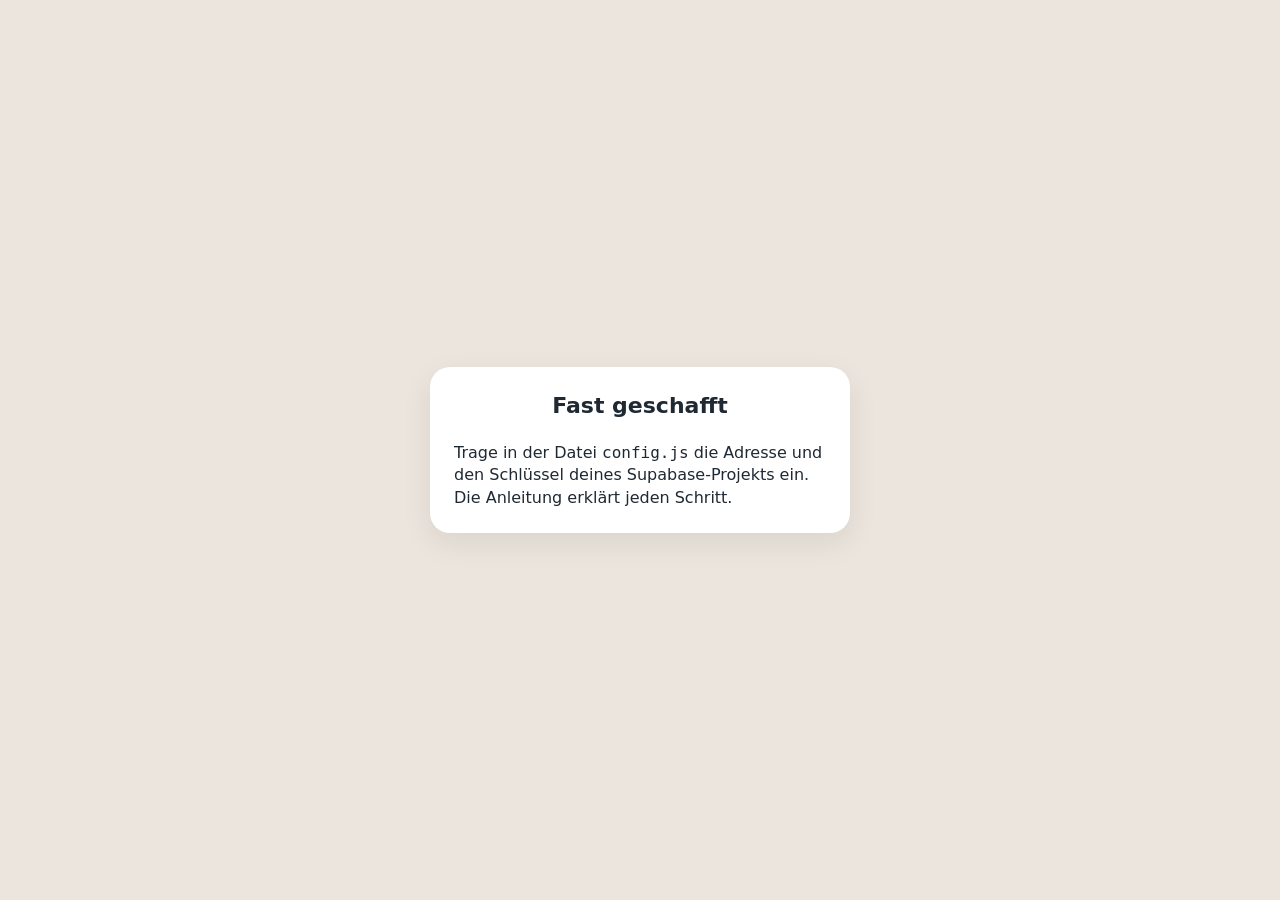
==== Outputs/familienchat/app/index.html @ e7c3db08 "Familienchat: privater, verschlüsselter Chat als Web-App (PWA) - Web-App für iPhone und Android, ins" ====
<!doctype html>
<html lang="de">
<head>
  <meta charset="utf-8">
  <meta name="viewport" content="width=device-width, initial-scale=1, viewport-fit=cover, interactive-widget=resizes-content">
  <title>Familienchat</title>
  <meta name="theme-color" content="#0f766e">
  <meta name="mobile-web-app-capable" content="yes">
  <meta name="apple-mobile-web-app-capable" content="yes">
  <meta name="apple-mobile-web-app-status-bar-style" content="default">
  <meta name="apple-mobile-web-app-title" content="Familienchat">
  <link rel="manifest" href="manifest.webmanifest">
  <link rel="icon" href="icons/icon-192.png">
  <link rel="apple-touch-icon" href="icons/apple-touch-icon.png">
  <link rel="stylesheet" href="styles.css">
  <script type="module" src="app.js"></script>
</head>
<body>

<!-- Ladeanzeige -->
<section id="screen-loading" class="screen center">
  <img src="icons/icon-192.png" alt="" class="logo">
  <p class="muted">Wird geladen …</p>
</section>

<!-- config.js ist noch nicht ausgefüllt -->
<section id="screen-config" class="screen center" hidden>
  <div class="card">
    <h1>Fast geschafft</h1>
    <p>Trage in der Datei <code>config.js</code> die Adresse und den Schlüssel deines Supabase-Projekts ein. Die Anleitung erklärt jeden Schritt.</p>
  </div>
</section>

<!-- iPhone: zuerst auf den Home-Bildschirm -->
<section id="screen-ios" class="screen center" hidden>
  <div class="card">
    <img src="icons/icon-192.png" alt="" class="logo">
    <h1>Zuerst auf den Home-Bildschirm</h1>
    <p>Auf dem iPhone funktionieren Benachrichtigungen und der Schlüssel nur in der installierten App.</p>
    <ol class="steps">
      <li>Tippe unten auf das <b>Teilen-Symbol</b> <span class="icon-inline">⬆︎</span></li>
      <li>Wähle <b>«Zum Home-Bildschirm»</b></li>
      <li>Öffne die App über das neue Symbol auf dem Home-Bildschirm</li>
    </ol>
    <button class="link" id="ios-continue">Trotzdem im Browser weiter</button>
  </div>
</section>

<!-- Anmelden / Registrieren -->
<section id="screen-auth" class="screen center" hidden>
  <div class="card">
    <img src="icons/icon-192.png" alt="" class="logo">
    <h1 class="app-name">Familienchat</h1>
    <div class="tabs" role="tablist">
      <button role="tab" data-tab="login" class="active">Anmelden</button>
      <button role="tab" data-tab="register">Neu mit Einladung</button>
    </div>

    <form id="form-login" class="tab-panel" data-panel="login">
      <label>E-Mail <input name="email" type="email" autocomplete="username" required></label>
      <label>Passwort <input name="password" type="password" autocomplete="current-password" required></label>
      <button class="primary" type="submit">Anmelden</button>
      <button class="link" type="button" id="btn-forgot">Passwort vergessen?</button>
    </form>

    <form id="form-register" class="tab-panel" data-panel="register" hidden>
      <label>Einladungscode <input name="code" autocomplete="off" autocapitalize="characters" placeholder="ABCDE-12345" required></label>
      <label>Dein Name im Chat <input name="name" maxlength="40" autocomplete="given-name" required></label>
      <label>E-Mail <input name="email" type="email" autocomplete="username" required></label>
      <label>Passwort <input name="password" type="password" autocomplete="new-password" minlength="8" required></label>
      <button class="primary" type="submit">Konto erstellen</button>
    </form>
    <p class="error" data-error></p>
    <p class="info" data-info></p>
  </div>
</section>

<!-- Neues Passwort nach Link aus E-Mail -->
<section id="screen-newpw" class="screen center" hidden>
  <form class="card" id="form-newpw">
    <h1>Neues Passwort</h1>
    <label>Neues Passwort <input name="password" type="password" autocomplete="new-password" minlength="8" required></label>
    <button class="primary" type="submit">Speichern</button>
    <p class="error" data-error></p>
  </form>
</section>

<!-- Angemeldet, aber noch kein Mitglied -->
<section id="screen-join" class="screen center" hidden>
  <form class="card" id="form-join">
    <h1>Einladung einlösen</h1>
    <p>Du bist angemeldet. Gib jetzt deinen Einladungscode ein.</p>
    <label>Einladungscode <input name="code" autocomplete="off" autocapitalize="characters" placeholder="ABCDE-12345" required></label>
    <label>Dein Name im Chat <input name="name" maxlength="40" required></label>
    <button class="primary" type="submit">Beitreten</button>
    <button class="link" type="button" data-logout>Abmelden</button>
    <p class="error" data-error></p>
  </form>
</section>

<!-- Mitglied, aber auf diesem Gerät fehlt der Schlüssel -->
<section id="screen-key" class="screen center" hidden>
  <div class="card">
    <h1>Schlüssel fehlt</h1>
    <p>Auf diesem Gerät ist dein persönlicher Schlüssel nicht gespeichert. Ohne ihn lassen sich die Nachrichten nicht lesen.</p>

    <form id="form-restore" class="box">
      <h2>Aus Sicherung wiederherstellen</h2>
      <label>Schlüsseldatei <input name="file" type="file" accept=".json,application/json" required></label>
      <label>Passwort der Sicherung <input name="password" type="password" required></label>
      <button class="primary" type="submit">Wiederherstellen</button>
    </form>

    <div class="box">
      <h2>Neuen Schlüssel erstellen</h2>
      <p class="muted">Alte Nachrichten kannst du danach nicht mehr lesen. Neue Nachrichten funktionieren normal.</p>
      <button id="btn-newkey">Neuen Schlüssel erstellen</button>
    </div>
    <button class="link" type="button" data-logout>Abmelden</button>
    <p class="error" data-error></p>
  </div>
</section>

<!-- Der Chat -->
<section id="screen-chat" class="screen chat" hidden>
  <header class="chat-header">
    <img src="icons/icon-192.png" alt="" class="avatar">
    <div class="chat-title">
      <strong class="app-name">Familienchat</strong>
      <span id="chat-sub" class="muted small"></span>
    </div>
    <button id="btn-menu" class="icon-btn" aria-label="Einstellungen">⋮</button>
  </header>

  <div id="push-banner" class="banner" hidden>
    <span>🔔 Benachrichtigungen einschalten?</span>
    <button id="btn-push-banner" class="small-btn">Einschalten</button>
    <button id="btn-push-dismiss" class="icon-btn" aria-label="Ausblenden">✕</button>
  </div>

  <main id="messages" class="messages" aria-live="polite">
    <button id="btn-older" class="older" hidden>Ältere Nachrichten laden</button>
    <div id="msg-list"></div>
  </main>

  <div id="recorder" class="recorder" hidden>
    <span class="rec-dot"></span>
    <span id="rec-time">0:00</span>
    <span class="muted small grow">Sprachnachricht wird aufgenommen</span>
    <button id="btn-rec-cancel" class="small-btn ghost">Verwerfen</button>
    <button id="btn-rec-send" class="small-btn">Senden</button>
  </div>

  <form id="composer" class="composer">
    <label class="icon-btn attach" aria-label="Bild senden">
      📎<input id="file-image" type="file" accept="image/*" hidden>
    </label>
    <textarea id="input-text" rows="1" placeholder="Nachricht" autocomplete="off"></textarea>
    <button id="btn-mic" type="button" class="round-btn" aria-label="Sprachnachricht aufnehmen">🎤</button>
    <button id="btn-send" type="submit" class="round-btn" aria-label="Senden" hidden>➤</button>
  </form>
</section>

<!-- Einstellungen -->
<dialog id="settings">
  <div class="sheet">
    <header class="sheet-head">
      <h2>Einstellungen</h2>
      <button class="icon-btn" data-close aria-label="Schliessen">✕</button>
    </header>

    <section class="box">
      <h3>Benachrichtigungen</h3>
      <p id="push-status" class="muted small"></p>
      <button id="btn-push">Auf diesem Gerät einschalten</button>
    </section>

    <section class="box">
      <h3>Mitglieder</h3>
      <ul id="member-list" class="member-list"></ul>
      <p class="muted small">Die Sicherheitsnummer muss auf allen Geräten gleich aussehen. Vergleicht sie einmal persönlich. Dann weisst du, dass niemand dazwischen mitliest.</p>
    </section>

    <section class="box">
      <h3>Mein Name</h3>
      <form id="form-name" class="row">
        <input name="name" maxlength="40" required>
        <button type="submit">Speichern</button>
      </form>
    </section>

    <section class="box" id="invite-box" hidden>
      <h3>Jemanden einladen</h3>
      <label class="check"><input type="checkbox" id="invite-admin"> darf selbst auch einladen (Admin)</label>
      <button id="btn-invite" class="primary">Einladungscode erstellen</button>
      <div id="invite-result" class="invite-result" hidden>
        <code id="invite-code"></code>
        <button id="btn-invite-share">Teilen</button>
      </div>
      <ul id="invite-list" class="invite-list"></ul>
    </section>

    <section class="box">
      <h3>Schlüssel sichern</h3>
      <p class="muted small">Speichere deinen Schlüssel mit einem Passwort. Bei einem neuen Handy kannst du damit alle alten Nachrichten wieder lesen.</p>
      <form id="form-backup">
        <input name="pw1" type="password" placeholder="Passwort (mind. 8 Zeichen)" minlength="8" autocomplete="new-password" required>
        <input name="pw2" type="password" placeholder="Passwort wiederholen" minlength="8" autocomplete="new-password" required>
        <button type="submit">Sicherung herunterladen</button>
      </form>
    </section>

    <section class="box">
      <button data-logout class="danger">Abmelden</button>
    </section>
    <p class="error" data-error></p>
  </div>
</dialog>

<!-- Bild in gross -->
<dialog id="viewer" class="viewer">
  <img alt="">
  <button class="icon-btn" data-close aria-label="Schliessen">✕</button>
</dialog>

<div id="toast" class="toast" hidden></div>
</body>
</html>
---- Outputs/familienchat/app/styles.css ----
:root {
  --brand: #0f766e;
  --brand-ink: #ffffff;
  --bg: #ece5dd;
  --surface: #ffffff;
  --ink: #1f2933;
  --muted: #6b7280;
  --line: #e5e7eb;
  --mine: #d9fdd3;
  --theirs: #ffffff;
  --read: #0ea5e9;
  --danger: #b91c1c;
  --radius: 14px;
  --safe-top: env(safe-area-inset-top, 0px);
  --safe-bottom: env(safe-area-inset-bottom, 0px);
  color-scheme: light dark;
}

@media (prefers-color-scheme: dark) {
  :root {
    --brand: #14b8a6;
    --brand-ink: #042f2e;
    --bg: #0b141a;
    --surface: #1f2c34;
    --ink: #e9edef;
    --muted: #8696a0;
    --line: #2a3942;
    --mine: #005c4b;
    --theirs: #1f2c34;
    --read: #53bdeb;
    --danger: #f87171;
  }
}

* { box-sizing: border-box; }
[hidden] { display: none !important; }

html, body {
  margin: 0;
  height: 100%;
  background: var(--bg);
  color: var(--ink);
  font: 16px/1.4 system-ui, -apple-system, "Segoe UI", Roboto, sans-serif;
  -webkit-text-size-adjust: 100%;
  overscroll-behavior: none;
}

button, input, textarea { font: inherit; color: inherit; }

button {
  border: 0;
  border-radius: 10px;
  padding: 10px 14px;
  background: var(--line);
  cursor: pointer;
}
button:disabled { opacity: .6; }
button.primary { background: var(--brand); color: var(--brand-ink); font-weight: 600; }
button.danger { background: transparent; color: var(--danger); border: 1px solid var(--danger); width: 100%; }
button.link { background: none; color: var(--brand); padding: 6px; text-decoration: underline; }

input:not([type=checkbox]):not([type=file]), textarea {
  width: 100%;
  padding: 11px 12px;
  border: 1px solid var(--line);
  border-radius: 10px;
  background: var(--surface);
  outline: none;
}
input:focus, textarea:focus { border-color: var(--brand); }

label { display: grid; gap: 4px; font-size: 14px; color: var(--muted); }
label.check { display: flex; align-items: center; gap: 8px; color: var(--ink); }

h1 { font-size: 22px; margin: 0 0 8px; }
h2 { font-size: 18px; margin: 0 0 8px; }
h3 { font-size: 15px; margin: 0 0 8px; }
code { font-family: ui-monospace, SFMono-Regular, Menlo, monospace; }

.muted { color: var(--muted); }
.small { font-size: 13px; }
.grow { flex: 1; }
.error { color: var(--danger); min-height: 1em; margin: 8px 0 0; }
.error:empty, .info:empty { display: none; }
.info { color: var(--brand); }

/* ── Einstiegs-Bildschirme ── */

.screen { height: var(--app-h, 100dvh); }
.screen.center {
  display: grid;
  place-items: center;
  padding: calc(16px + var(--safe-top)) 16px calc(16px + var(--safe-bottom));
  overflow-y: auto;
}
.card {
  width: 100%;
  max-width: 420px;
  background: var(--surface);
  border-radius: 20px;
  padding: 24px;
  box-shadow: 0 10px 30px rgb(0 0 0 / .08);
  display: grid;
  gap: 12px;
}
.card > p { margin: 0; }
.logo { width: 72px; height: 72px; border-radius: 18px; justify-self: center; }
.card h1 { text-align: center; }
.steps { margin: 0; padding-left: 22px; display: grid; gap: 6px; }
.icon-inline { display: inline-block; border: 1px solid var(--line); border-radius: 6px; padding: 0 5px; }

.tabs { display: grid; grid-template-columns: 1fr 1fr; background: var(--bg); border-radius: 12px; padding: 4px; }
.tabs button { background: none; padding: 8px; font-size: 14px; }
.tabs button.active { background: var(--surface); font-weight: 600; box-shadow: 0 1px 3px rgb(0 0 0 / .1); }
.tab-panel { display: grid; gap: 12px; }

.box { display: grid; gap: 10px; border: 1px solid var(--line); border-radius: var(--radius); padding: 14px; }
.box p { margin: 0; }

/* ── Chat ── */

.chat { display: flex; flex-direction: column; }

.chat-header {
  display: flex;
  align-items: center;
  gap: 10px;
  padding: calc(8px + var(--safe-top)) 8px 8px 12px;
  background: var(--brand);
  color: var(--brand-ink);
}
.avatar { width: 38px; height: 38px; border-radius: 50%; }
.chat-title { flex: 1; display: grid; min-width: 0; }
.chat-title .muted { color: inherit; opacity: .8; white-space: nowrap; overflow: hidden; text-overflow: ellipsis; }

.icon-btn { background: none; font-size: 20px; padding: 8px 12px; line-height: 1; cursor: pointer; }
.chat-header .icon-btn { color: inherit; font-size: 24px; }

.banner {
  display: flex;
  align-items: center;
  gap: 8px;
  padding: 8px 8px 8px 14px;
  background: var(--surface);
  border-bottom: 1px solid var(--line);
  font-size: 14px;
}
.banner span { flex: 1; }
.small-btn { padding: 6px 12px; font-size: 14px; background: var(--brand); color: var(--brand-ink); }
.small-btn.ghost { background: transparent; color: var(--muted); }

.messages {
  flex: 1;
  overflow-y: auto;
  padding: 8px 10px 12px;
  -webkit-overflow-scrolling: touch;
}
.older { display: block; margin: 4px auto 10px; font-size: 13px; background: var(--surface); }

.msg { display: flex; flex-direction: column; align-items: flex-start; margin-top: 2px; }
.msg.first { margin-top: 8px; }
.msg.mine { align-items: flex-end; }

.msg.day-start::before {
  content: attr(data-day);
  align-self: center;
  margin: 14px 0 8px;
  padding: 4px 12px;
  border-radius: 8px;
  background: var(--surface);
  color: var(--muted);
  font-size: 12.5px;
  box-shadow: 0 1px 1px rgb(0 0 0 / .06);
}

.bubble {
  max-width: min(80%, 520px);
  background: var(--theirs);
  border-radius: 12px;
  padding: 6px 9px 4px;
  box-shadow: 0 1px 1px rgb(0 0 0 / .08);
  overflow-wrap: anywhere;
}
.mine .bubble { background: var(--mine); }
.msg.first:not(.mine) .bubble { border-top-left-radius: 4px; }
.msg.first.mine .bubble { border-top-right-radius: 4px; }

.sender { display: none; font-size: 13px; font-weight: 600; color: var(--brand); margin-bottom: 2px; }
.group .msg.first:not(.mine) .sender { display: block; }

.content { white-space: pre-wrap; }
.content a { color: var(--read); }
.content.locked { color: var(--muted); font-style: italic; font-size: 14px; }
.bubble.emoji { background: none; box-shadow: none; }
.bubble.emoji .content { font-size: 44px; line-height: 1.15; }

.photo {
  display: block;
  width: 260px;
  max-width: 100%;
  max-height: 360px;
  object-fit: cover;
  border-radius: 8px;
  background: var(--line);
  cursor: zoom-in;
}
audio { display: block; width: 240px; max-width: 100%; height: 40px; }

.meta { font-size: 11.5px; color: var(--muted); text-align: right; margin-top: 1px; white-space: nowrap; }
.tick { letter-spacing: -3px; margin-right: 3px; }
.tick.read { color: var(--read); }

.composer, .recorder {
  display: flex;
  align-items: flex-end;
  gap: 6px;
  padding: 6px 8px calc(6px + var(--safe-bottom));
  background: var(--bg);
}
.composer textarea {
  flex: 1;
  resize: none;
  border-radius: 22px;
  padding: 10px 16px;
  max-height: 140px;
  line-height: 1.35;
}
.attach { display: grid; place-items: center; height: 44px; padding: 0 6px; font-size: 22px; color: var(--muted); cursor: pointer; }
.round-btn {
  width: 44px;
  height: 44px;
  flex: none;
  border-radius: 50%;
  padding: 0;
  background: var(--brand);
  color: var(--brand-ink);
  font-size: 19px;
}

.recorder { align-items: center; padding-left: 16px; background: var(--surface); border-top: 1px solid var(--line); }
.rec-dot { width: 12px; height: 12px; border-radius: 50%; background: #ef4444; animation: pulse 1s infinite; }
#rec-time { font-variant-numeric: tabular-nums; font-weight: 600; }
@keyframes pulse { 50% { opacity: .3; } }

/* ── Dialoge ── */

dialog {
  border: 0;
  padding: 0;
  background: transparent;
  color: var(--ink);
  max-width: 100vw;
  max-height: 100dvh;
}
dialog::backdrop { background: rgb(0 0 0 / .45); }

#settings { width: min(520px, 100vw); margin: auto auto 0; }
@media (min-width: 600px) { #settings { margin: auto; } }
.sheet {
  background: var(--surface);
  border-radius: 20px 20px 0 0;
  padding: 16px 16px calc(20px + var(--safe-bottom));
  display: grid;
  gap: 12px;
  max-height: 90dvh;
  overflow-y: auto;
}
@media (min-width: 600px) { .sheet { border-radius: 20px; } }
.sheet-head { display: flex; align-items: center; justify-content: space-between; }
.sheet-head h2 { margin: 0; }
.sheet form { display: grid; gap: 8px; }
.sheet form.row { display: flex; }

.member-list, .invite-list { list-style: none; margin: 0; padding: 0; display: grid; gap: 8px; }
.member-list li { display: flex; flex-wrap: wrap; align-items: center; gap: 6px; }
.member-list .fp { flex-basis: 100%; font-size: 13px; color: var(--muted); letter-spacing: .5px; }
.badge { font-size: 11px; background: var(--brand); color: var(--brand-ink); border-radius: 6px; padding: 1px 6px; }
.invite-list li { display: flex; align-items: center; gap: 6px; }
.invite-result { display: flex; align-items: center; gap: 10px; }
.invite-result code { flex: 1; font-size: 24px; font-weight: 700; letter-spacing: 2px; text-align: center; padding: 8px; border-radius: 10px; background: var(--bg); user-select: all; }

.viewer { width: 100vw; height: 100dvh; max-height: none; }
.viewer[open] { display: grid; place-items: center; background: rgb(0 0 0 / .92); }
.viewer img { max-width: 100%; max-height: 100%; object-fit: contain; }
.viewer .icon-btn { position: fixed; top: calc(10px + var(--safe-top)); right: 10px; color: #fff; font-size: 26px; }

.toast {
  position: fixed;
  left: 50%;
  bottom: calc(80px + var(--safe-bottom));
  transform: translateX(-50%);
  max-width: calc(100vw - 32px);
  background: #111827;
  color: #fff;
  padding: 10px 16px;
  border-radius: 12px;
  font-size: 14px;
  z-index: 10;
  box-shadow: 0 6px 20px rgb(0 0 0 / .25);
}
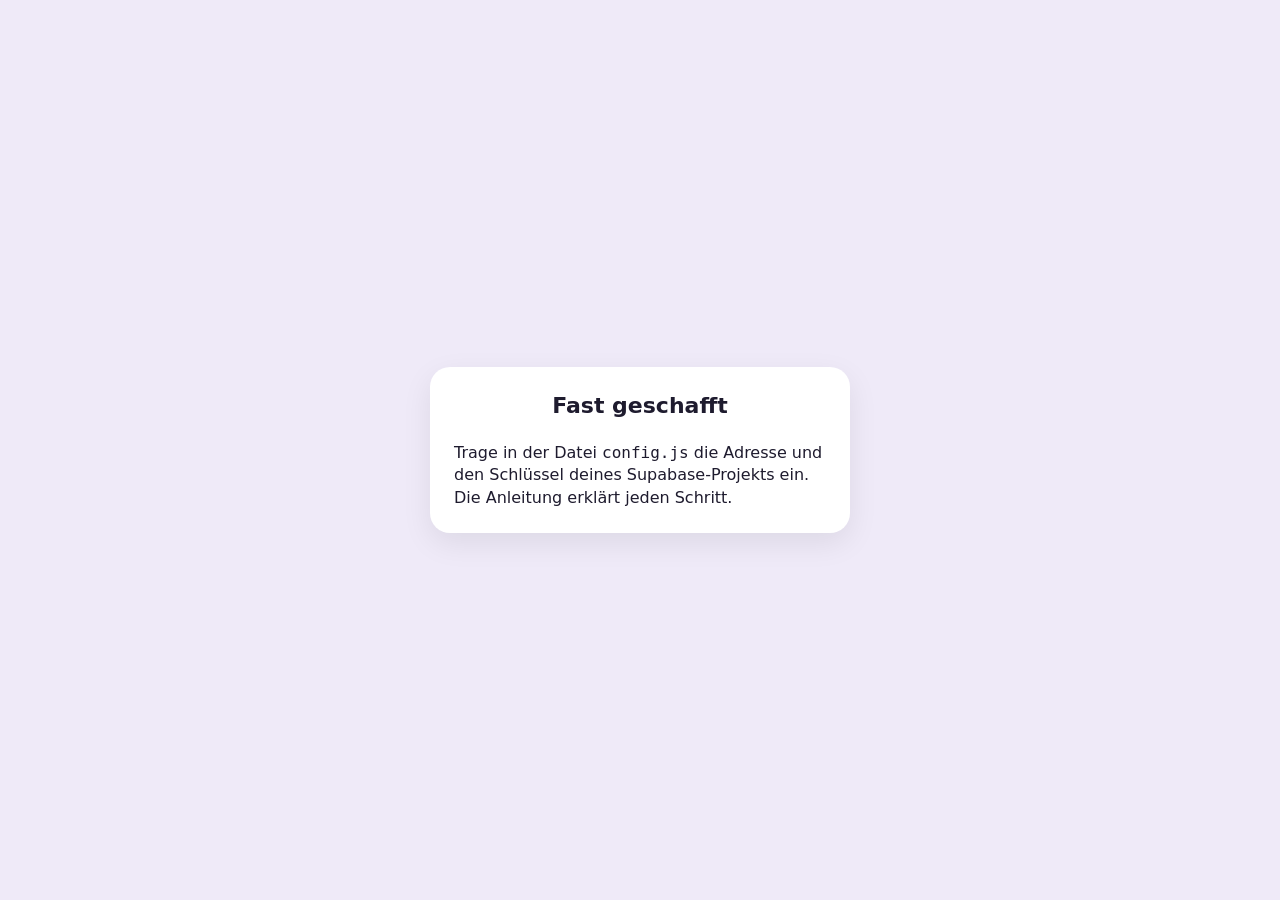
==== commit da2e4d9c: "BRÄssenger: neuer Name, Logo als App-Icon und Farben im Neon-Stil Co-Authored-By: Claude Opus 5.5 <n" ====
--- a/Outputs/familienchat/app/index.html
+++ b/Outputs/familienchat/app/index.html
@@ -3,12 +3,12 @@
 <head>
   <meta charset="utf-8">
   <meta name="viewport" content="width=device-width, initial-scale=1, viewport-fit=cover, interactive-widget=resizes-content">
-  <title>Familienchat</title>
-  <meta name="theme-color" content="#0f766e">
+  <title>BRÄssenger</title>
+  <meta name="theme-color" content="#0b0a1f">
   <meta name="mobile-web-app-capable" content="yes">
   <meta name="apple-mobile-web-app-capable" content="yes">
-  <meta name="apple-mobile-web-app-status-bar-style" content="default">
-  <meta name="apple-mobile-web-app-title" content="Familienchat">
+  <meta name="apple-mobile-web-app-status-bar-style" content="black-translucent">
+  <meta name="apple-mobile-web-app-title" content="BRÄssenger">
   <link rel="manifest" href="manifest.webmanifest">
   <link rel="icon" href="icons/icon-192.png">
   <link rel="apple-touch-icon" href="icons/apple-touch-icon.png">
@@ -19,7 +19,7 @@
 
 <!-- Ladeanzeige -->
 <section id="screen-loading" class="screen center">
-  <img src="icons/icon-192.png" alt="" class="logo">
+  <img src="icons/icon-512.png" alt="" class="logo">
   <p class="muted">Wird geladen …</p>
 </section>
 
@@ -34,7 +34,7 @@
 <!-- iPhone: zuerst auf den Home-Bildschirm -->
 <section id="screen-ios" class="screen center" hidden>
   <div class="card">
-    <img src="icons/icon-192.png" alt="" class="logo">
+    <img src="icons/icon-512.png" alt="" class="logo">
     <h1>Zuerst auf den Home-Bildschirm</h1>
     <p>Auf dem iPhone funktionieren Benachrichtigungen und der Schlüssel nur in der installierten App.</p>
     <ol class="steps">
@@ -49,8 +49,8 @@
 <!-- Anmelden / Registrieren -->
 <section id="screen-auth" class="screen center" hidden>
   <div class="card">
-    <img src="icons/icon-192.png" alt="" class="logo">
-    <h1 class="app-name">Familienchat</h1>
+    <img src="icons/icon-512.png" alt="" class="logo">
+    <h1 class="app-name">BRÄssenger</h1>
     <div class="tabs" role="tablist">
       <button role="tab" data-tab="login" class="active">Anmelden</button>
       <button role="tab" data-tab="register">Neu mit Einladung</button>
@@ -126,7 +126,7 @@
   <header class="chat-header">
     <img src="icons/icon-192.png" alt="" class="avatar">
     <div class="chat-title">
-      <strong class="app-name">Familienchat</strong>
+      <strong class="app-name">BRÄssenger</strong>
       <span id="chat-sub" class="muted small"></span>
     </div>
     <button id="btn-menu" class="icon-btn" aria-label="Einstellungen">⋮</button>
--- a/Outputs/familienchat/app/styles.css
+++ b/Outputs/familienchat/app/styles.css
@@ -1,14 +1,17 @@
 :root {
-  --brand: #0f766e;
+  --brand: #7e22ce;
   --brand-ink: #ffffff;
-  --bg: #ece5dd;
+  --header: linear-gradient(100deg, #0b0a1f 0%, #2a0f4f 55%, #5b0f5e 100%);
+  --header-ink: #ffffff;
+  --accent: #0891b2;
+  --bg: #efeaf8;
   --surface: #ffffff;
-  --ink: #1f2933;
-  --muted: #6b7280;
-  --line: #e5e7eb;
-  --mine: #d9fdd3;
+  --ink: #1e1b2e;
+  --muted: #6b6880;
+  --line: #e4def0;
+  --mine: #ecdcff;
   --theirs: #ffffff;
-  --read: #0ea5e9;
+  --read: #0891b2;
   --danger: #b91c1c;
   --radius: 14px;
   --safe-top: env(safe-area-inset-top, 0px);
@@ -18,16 +21,17 @@
 
 @media (prefers-color-scheme: dark) {
   :root {
-    --brand: #14b8a6;
-    --brand-ink: #042f2e;
-    --bg: #0b141a;
-    --surface: #1f2c34;
-    --ink: #e9edef;
-    --muted: #8696a0;
-    --line: #2a3942;
-    --mine: #005c4b;
-    --theirs: #1f2c34;
-    --read: #53bdeb;
+    --brand: #a855f7;
+    --brand-ink: #ffffff;
+    --accent: #22d3ee;
+    --bg: #07061a;
+    --surface: #17142e;
+    --ink: #ece9ff;
+    --muted: #9590b8;
+    --line: #2a2550;
+    --mine: #4a1d7a;
+    --theirs: #17142e;
+    --read: #22d3ee;
     --danger: #f87171;
   }
 }
@@ -104,7 +108,7 @@
   gap: 12px;
 }
 .card > p { margin: 0; }
-.logo { width: 72px; height: 72px; border-radius: 18px; justify-self: center; }
+.logo { width: 140px; height: 140px; border-radius: 50%; justify-self: center; box-shadow: 0 0 24px rgb(34 211 238 / .45), 0 0 48px rgb(168 85 247 / .3); }
 .card h1 { text-align: center; }
 .steps { margin: 0; padding-left: 22px; display: grid; gap: 6px; }
 .icon-inline { display: inline-block; border: 1px solid var(--line); border-radius: 6px; padding: 0 5px; }
@@ -126,10 +130,12 @@
   align-items: center;
   gap: 10px;
   padding: calc(8px + var(--safe-top)) 8px 8px 12px;
-  background: var(--brand);
-  color: var(--brand-ink);
-}
-.avatar { width: 38px; height: 38px; border-radius: 50%; }
+  background: var(--header);
+  color: var(--header-ink);
+  border-bottom: 1px solid rgb(34 211 238 / .45);
+  box-shadow: 0 2px 14px rgb(34 211 238 / .18);
+}
+.avatar { width: 40px; height: 40px; border-radius: 50%; box-shadow: 0 0 8px rgb(34 211 238 / .6); }
 .chat-title { flex: 1; display: grid; min-width: 0; }
 .chat-title .muted { color: inherit; opacity: .8; white-space: nowrap; overflow: hidden; text-overflow: ellipsis; }
 
@@ -185,7 +191,7 @@
 .msg.first:not(.mine) .bubble { border-top-left-radius: 4px; }
 .msg.first.mine .bubble { border-top-right-radius: 4px; }
 
-.sender { display: none; font-size: 13px; font-weight: 600; color: var(--brand); margin-bottom: 2px; }
+.sender { display: none; font-size: 13px; font-weight: 600; color: var(--accent); margin-bottom: 2px; }
 .group .msg.first:not(.mine) .sender { display: block; }
 
 .content { white-space: pre-wrap; }
